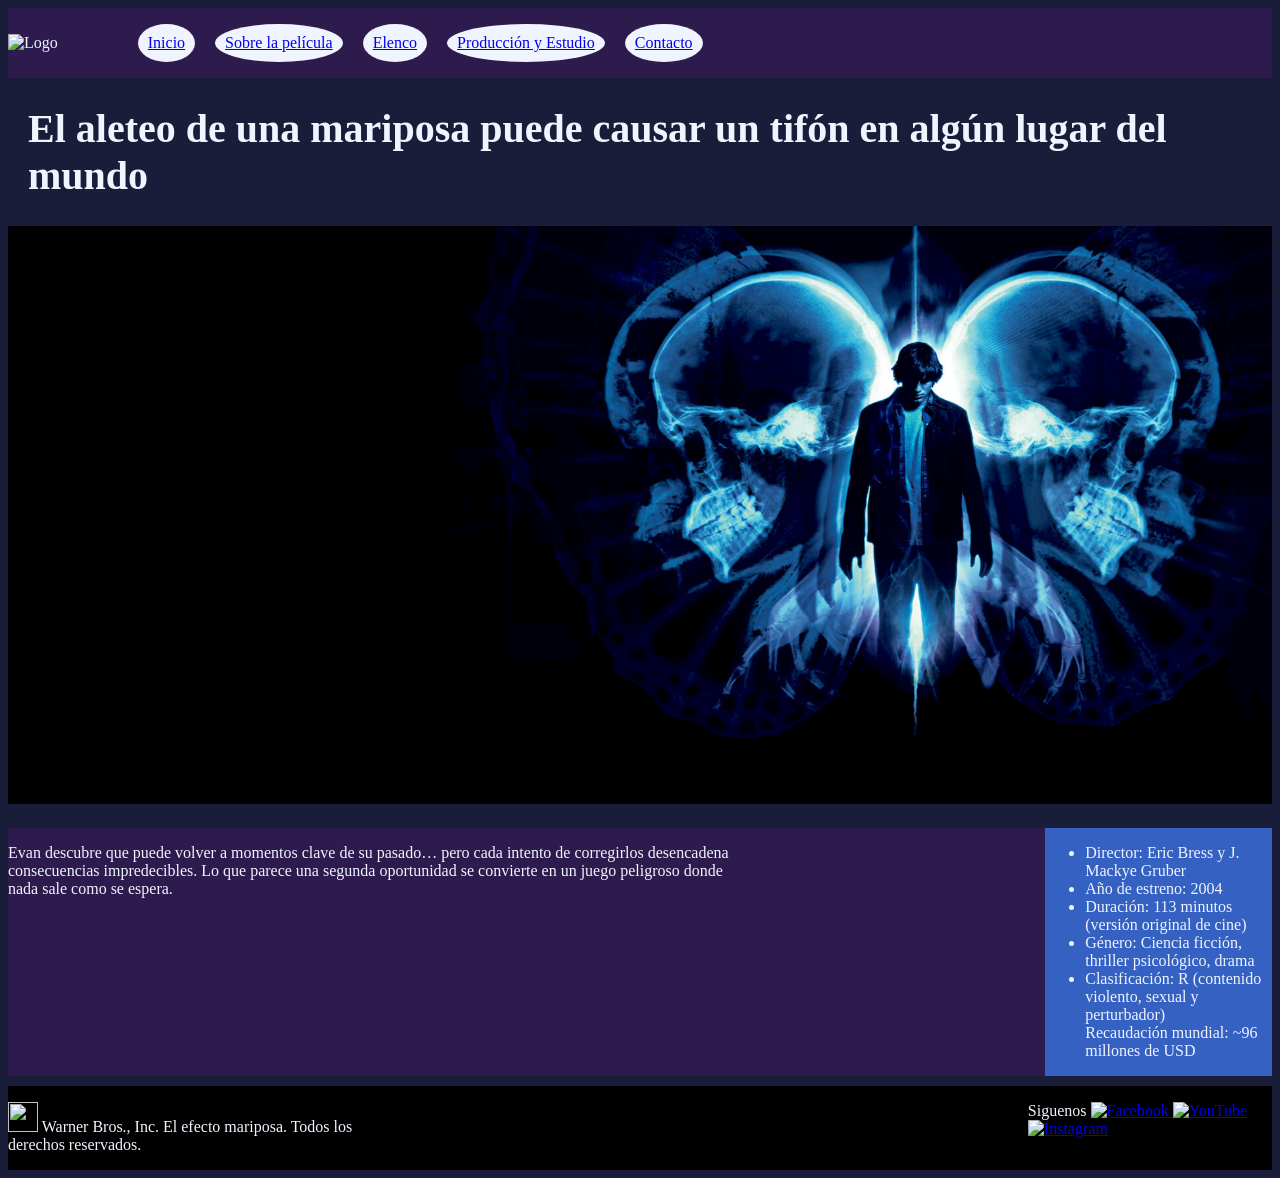
==== index.html @ 60c0be48 "First commit Create the initial website for "El efecto mariposa": add index.html and content pages (" ====
<!DOCTYPE html>
<html lang="en">
<head>
    <meta charset="UTF-8">
    <meta name="viewport" content="width=device-width, initial-scale=1.0">
    <link rel="stylesheet" href="styles.css">
    <title>El efecto mariposa</title>
</head>
<body>

<header>
<nav>
    <div class="logo">
        <img src="../primer_parcial/recursos/img/2b566f9a7dc2b828da736885cb0646770b7f6d77.png" width="150" height="50" alt="Logo">
    </div>
    <ul class="navbar">
        <li class="navbar-item"><a href="index.html">Inicio</a></li>
        <li class="navbar-item"><a href="../primer_parcial/paginas/sobre_la_pelicula.html">Sobre la película</a></li>
        <li class="navbar-item"><a href="../primer_parcial/paginas/elenco.html">Elenco</a></li>
        <li class="navbar-item"><a href="../primer_parcial/paginas/produccion_estudio.html">Producción y Estudio</a></li>
        <li class="navbar-item"><a href="contacto.html">Contacto</a></li>
    </ul>
</nav>
    <h1 class="titulo">El aleteo de una mariposa puede causar un tifón en algún lugar del mundo</h1>
</header>

    <img class="imagen-promocional" src="./recursos/img/imagen_promocional.jpg" alt="Imagen promocional de la película El efecto mariposa">



    <article>
        <section class="video-promocional">
            <p>Evan descubre que puede volver a momentos clave de su pasado… pero cada intento de corregirlos desencadena consecuencias impredecibles.
            Lo que parece una segunda oportunidad se convierte en un juego peligroso donde nada sale como se espera.</p>
            <iframe src="https://www.youtube.com/embed/Dm85GVKK_KM" frameborder="0"></iframe>
    
    </section>
    <aside><ul>
        <li>Director: Eric Bress y J. Mackye Gruber</li>
        <li>Año de estreno: 2004</li>
        <li>Duración: 113 minutos (versión original de cine)</li>
        <li>Género: Ciencia ficción, thriller psicológico, drama</li>
        <li>Clasificación: R (contenido violento, sexual y perturbador)</li>
        <l1>Recaudación mundial: ~96 millones de USD</l1>
    </ul></aside>
</article>

    
<footer>
    <p><img src="/primer_parcial/recursos/img/warner_bros_logo.png" width="30" height="30"> Warner Bros., Inc. El efecto mariposa. Todos los derechos reservados.</p> 
    <p class="redes_sociales">Siguenos 
        <a href="https://www.facebook.com/warnerbrospicturesargentina/?locale=es_LA" target="_blank" rel="noopener noreferrer">
            <img src="/primer_parcial/recursos/img/facebook.png" width="30" height="30" alt="Facebook">
        </a>
        <a href="https://www.youtube.com/@WarnerBrosPicturesLA" target="_blank" rel="noopener noreferrer">
            <img  src="/primer_parcial/recursos/img/youtube.png" width="30" height="30" alt="YouTube">
        </a>
        <a href="https://www.instagram.com/warnerbros" target="_blank" rel="noopener noreferrer">
            <img src="/primer_parcial/recursos/img/instagram.png" width="30" height="30" alt="Instagram">
        </a>
    </p>
</footer>
</body>

</html>
---- styles.css ----
body{
    background-color: #1a1d3a;
    color: #f0f4ff; 
}

article{
    display: flex;
    align-items: flex-start;
    background-color: #2d1b4e;
    margin-bottom: 10px;
}

article img{
    width: 100px;
    height: 100px;
    margin-right: 20px;
    margin-left: 20px;
}

nav {
    display: flex;
    align-items: center;
    justify-content: flex-start;
    background-color: #2d1b4e;
}

div.logo {
    margin-right: 20px;
    align-content: center;
}

li.navbar-item {
    padding: 10px;
    border-radius: 50%;
    background-color: #f0f4ff;
    color: #1a1d3a;
}
ul.navbar {
    list-style: none;
    display: flex;
    gap: 20px;
    margin-left: 20px;
}

h1.titulo {
    font-size: 2.5em;
    margin-left: 20px;
    align-items: center;
    font-family: "Bebas Neue", cursive;
}

img.imagen-promocional {
    width: 100%;
    height: auto;
    margin-bottom: 20px;
}

section.video-promocional{
    display: flex;
    align-items: flex-start;
    background-color: #2d1b4e;
   
}

footer {
    background-color: #000000;
    justify-content: center;
    display: flex;
    gap: 50%;
}

p.redes_sociales {
    color: #f0f4ff;
}


article.reparto{
    display: flex;
    align-items: center;      
    justify-content: space-between; 
    gap: 20px; 
    margin-bottom: 10px;
}


article.produccion {
    display: flex;
    align-items: center; 
    justify-content: space-between;
    gap: 20px;
}


ul.lista_produccion{
    flex: 1;
}

aside{
    background-color: #3461c2;
}
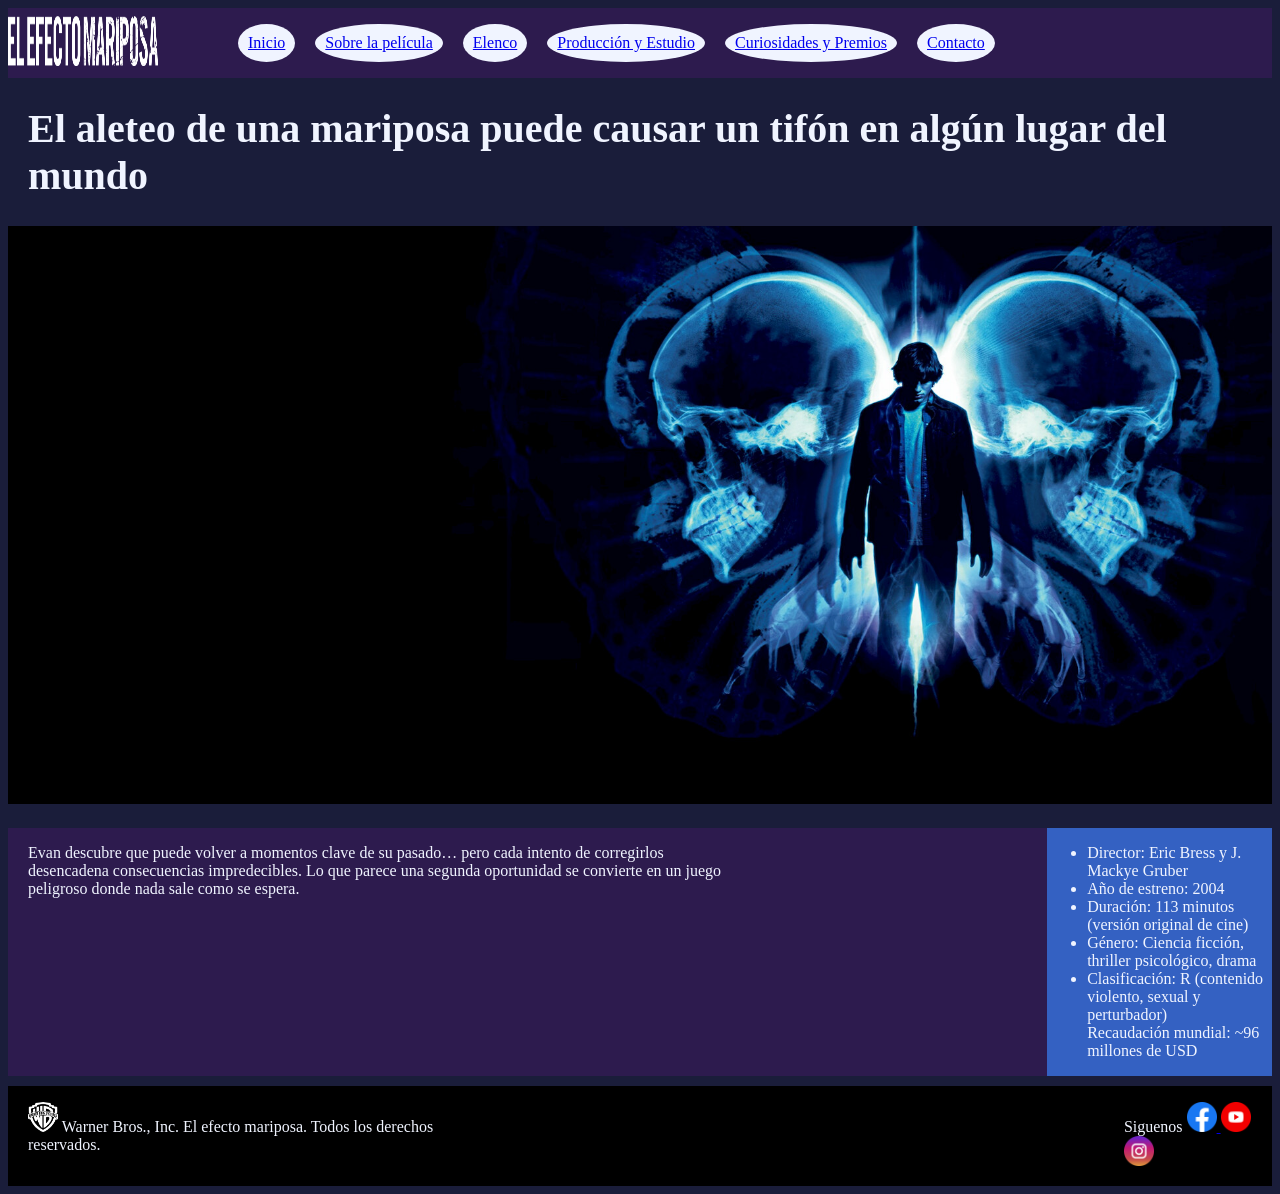
==== commit ce2647ee: "Add 'Curiosidades' & Contact pages; fix paths Add new pages paginas/curiosidades_premios.html and pa" ====
--- a/index.html
+++ b/index.html
@@ -11,14 +11,15 @@
 <header>
 <nav>
     <div class="logo">
-        <img src="../primer_parcial/recursos/img/2b566f9a7dc2b828da736885cb0646770b7f6d77.png" width="150" height="50" alt="Logo">
+        <img src="recursos/img/2b566f9a7dc2b828da736885cb0646770b7f6d77.png" width="150" height="50" alt="Logo">
     </div>
     <ul class="navbar">
         <li class="navbar-item"><a href="index.html">Inicio</a></li>
-        <li class="navbar-item"><a href="../primer_parcial/paginas/sobre_la_pelicula.html">Sobre la película</a></li>
-        <li class="navbar-item"><a href="../primer_parcial/paginas/elenco.html">Elenco</a></li>
-        <li class="navbar-item"><a href="../primer_parcial/paginas/produccion_estudio.html">Producción y Estudio</a></li>
-        <li class="navbar-item"><a href="contacto.html">Contacto</a></li>
+        <li class="navbar-item"><a href="paginas/sobre_la_pelicula.html">Sobre la película</a></li>
+        <li class="navbar-item"><a href="paginas/elenco.html">Elenco</a></li>
+        <li class="navbar-item"><a href="paginas/produccion_estudio.html">Producción y Estudio</a></li>
+        <li class="navbar-item"><a href="paginas/curiosidades_premios.html">Curiosidades y Premios</a></li>
+        <li class="navbar-item"><a href="paginas/contacto.html">Contacto</a></li>
     </ul>
 </nav>
     <h1 class="titulo">El aleteo de una mariposa puede causar un tifón en algún lugar del mundo</h1>
@@ -47,19 +48,19 @@
 
     
 <footer>
-    <p><img src="/primer_parcial/recursos/img/warner_bros_logo.png" width="30" height="30"> Warner Bros., Inc. El efecto mariposa. Todos los derechos reservados.</p> 
+    <p><img src="recursos/img/warner_bros_logo.png" width="30" height="30"> Warner Bros., Inc. El efecto mariposa. Todos los derechos reservados.</p> 
     <p class="redes_sociales">Siguenos 
         <a href="https://www.facebook.com/warnerbrospicturesargentina/?locale=es_LA" target="_blank" rel="noopener noreferrer">
-            <img src="/primer_parcial/recursos/img/facebook.png" width="30" height="30" alt="Facebook">
+            <img src="recursos/img/facebook.png" width="30" height="30" alt="Facebook">
         </a>
         <a href="https://www.youtube.com/@WarnerBrosPicturesLA" target="_blank" rel="noopener noreferrer">
-            <img  src="/primer_parcial/recursos/img/youtube.png" width="30" height="30" alt="YouTube">
+            <img  src="recursos/img/youtube.png" width="30" height="30" alt="YouTube">
         </a>
         <a href="https://www.instagram.com/warnerbros" target="_blank" rel="noopener noreferrer">
-            <img src="/primer_parcial/recursos/img/instagram.png" width="30" height="30" alt="Instagram">
+            <img src="recursos/img/instagram.png" width="30" height="30" alt="Instagram">
         </a>
     </p>
 </footer>
 </body>
 
-</html>+</html>
--- a/styles.css
+++ b/styles.css
@@ -8,6 +8,7 @@
     align-items: flex-start;
     background-color: #2d1b4e;
     margin-bottom: 10px;
+    min-height: 100px;
 }
 
 article img{
@@ -42,6 +43,14 @@
     margin-left: 20px;
 }
 
+h1 {
+    margin-left: 5px;
+}
+
+h2 {
+    margin-left: 5px;
+}
+
 h1.titulo {
     font-size: 2.5em;
     margin-left: 20px;
@@ -67,6 +76,10 @@
     justify-content: center;
     display: flex;
     gap: 50%;
+}
+
+p{
+    margin-left: 20px;
 }
 
 p.redes_sociales {
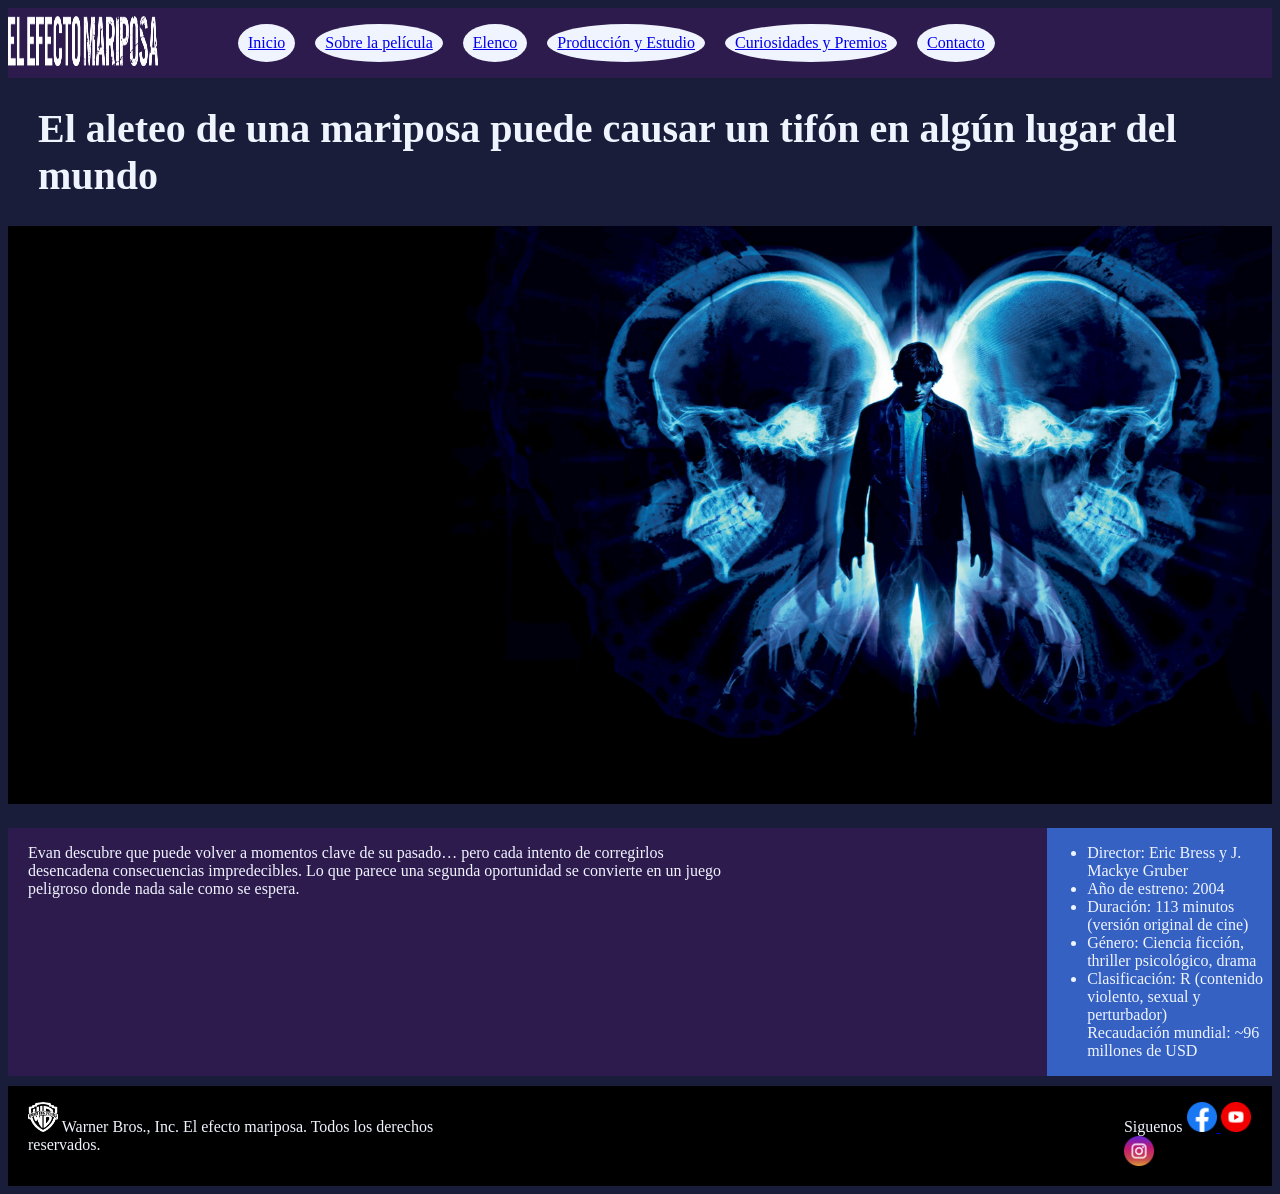
==== commit 25e535ac: "main" ====
--- a/index.html
+++ b/index.html
@@ -25,6 +25,7 @@
     <h1 class="titulo">El aleteo de una mariposa puede causar un tifón en algún lugar del mundo</h1>
 </header>
 
+<main>
     <img class="imagen-promocional" src="./recursos/img/imagen_promocional.jpg" alt="Imagen promocional de la película El efecto mariposa">
 
 
@@ -46,7 +47,7 @@
     </ul></aside>
 </article>
 
-    
+</main>
 <footer>
     <p><img src="recursos/img/warner_bros_logo.png" width="30" height="30"> Warner Bros., Inc. El efecto mariposa. Todos los derechos reservados.</p> 
     <p class="redes_sociales">Siguenos 
--- a/styles.css
+++ b/styles.css
@@ -44,11 +44,11 @@
 }
 
 h1 {
-    margin-left: 5px;
+    padding-left: 10px;
 }
 
 h2 {
-    margin-left: 5px;
+    padding-left: 10px;
 }
 
 h1.titulo {
@@ -110,4 +110,4 @@
 
 aside{
     background-color: #3461c2;
-}+}
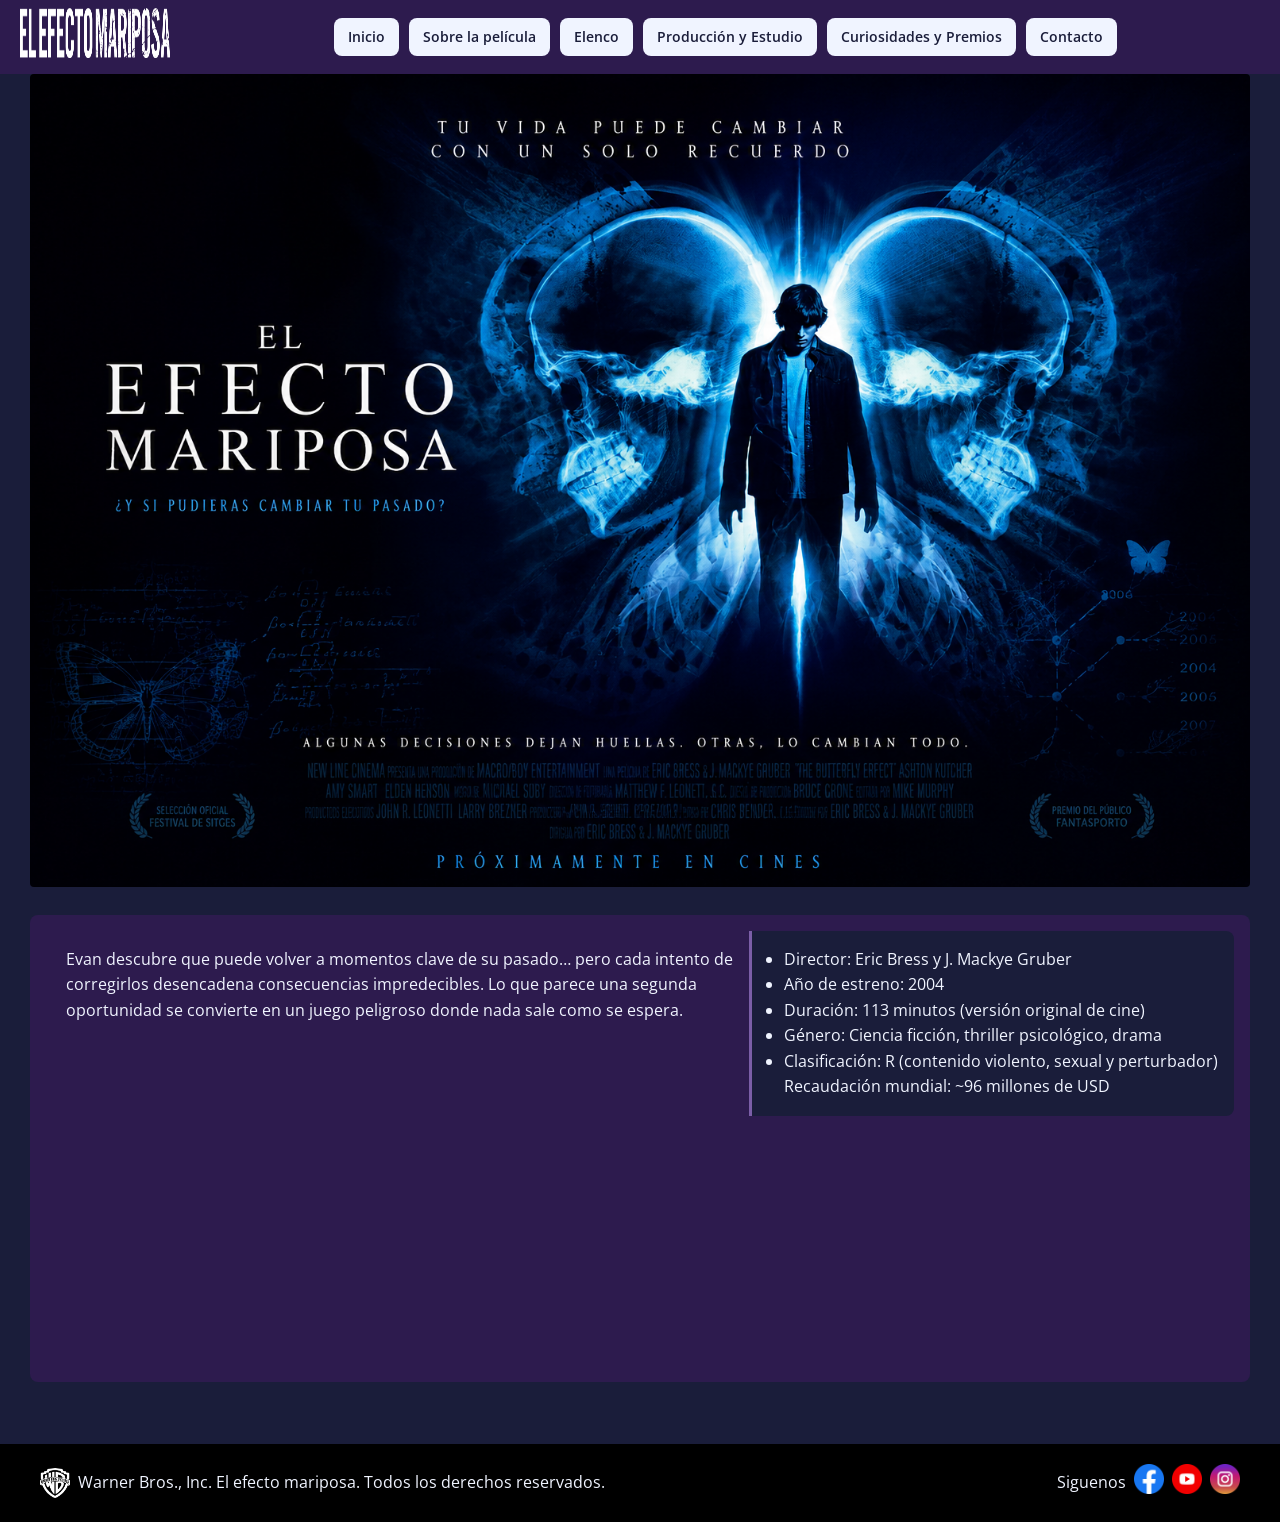
==== commit f4675cd4: "Wrap logo links and update styles/layout Wrap logo images in anchor tags linking to the site root on" ====
--- a/index.html
+++ b/index.html
@@ -11,7 +11,9 @@
 <header>
 <nav>
     <div class="logo">
-        <img src="recursos/img/2b566f9a7dc2b828da736885cb0646770b7f6d77.png" width="150" height="50" alt="Logo">
+        <a href="index.html">
+            <img src="recursos/img/2b566f9a7dc2b828da736885cb0646770b7f6d77.png" width="150" height="50" alt="Logo">
+        </a>
     </div>
     <ul class="navbar">
         <li class="navbar-item"><a href="index.html">Inicio</a></li>
@@ -22,7 +24,6 @@
         <li class="navbar-item"><a href="paginas/contacto.html">Contacto</a></li>
     </ul>
 </nav>
-    <h1 class="titulo">El aleteo de una mariposa puede causar un tifón en algún lugar del mundo</h1>
 </header>
 
 <main>
--- a/styles.css
+++ b/styles.css
@@ -1,21 +1,35 @@
-body{
+@import url('https://fonts.googleapis.com/css2?family=Bebas+Neue&family=Open+Sans:wght@400;600&display=swap');
+
+body {
     background-color: #1a1d3a;
-    color: #f0f4ff; 
+    color: #f0f4ff;
+    font-family: 'Open Sans', sans-serif;
+    line-height: 1.6;
+    margin: 0;
 }
 
-article{
+main {
+    max-width: 1600px;
+    margin: 0 auto;
+    padding: 0 30px 20px;
+}
+
+article {
     display: flex;
     align-items: flex-start;
     background-color: #2d1b4e;
-    margin-bottom: 10px;
-    min-height: 100px;
+    margin-bottom: 12px;
+    padding: 16px;
+    border-radius: 8px;
+    gap: 16px;
 }
 
-article img{
-    width: 100px;
-    height: 100px;
-    margin-right: 20px;
-    margin-left: 20px;
+article img {
+    width: 200px;
+    height: 150px;
+    object-fit: cover;
+    border-radius: 6px;
+    flex-shrink: 0;
 }
 
 nav {
@@ -23,24 +37,49 @@
     align-items: center;
     justify-content: flex-start;
     background-color: #2d1b4e;
+    padding: 8px 20px;
+}
+
+nav a {
+    color: #1a1d3a;
+    text-decoration: none;
+    font-weight: 600;
+    font-size: 0.85em;
 }
 
 div.logo {
     margin-right: 20px;
-    align-content: center;
 }
 
 li.navbar-item {
-    padding: 10px;
-    border-radius: 50%;
+    border-radius: 8px;
     background-color: #f0f4ff;
     color: #1a1d3a;
+    transition: background-color 0.2s ease, transform 0.1s ease;
 }
+
+li.navbar-item:hover {
+    background-color: #c8d0f0;
+    transform: translateY(-1px);
+}
+
+li.navbar-item a {
+    display: block;
+    padding: 8px 14px;
+    color: #1a1d3a;
+    text-decoration: none;
+    font-weight: 600;
+    font-size: 0.85em;
+}
+
 ul.navbar {
     list-style: none;
     display: flex;
-    gap: 20px;
-    margin-left: 20px;
+    gap: 10px;
+    margin: 0;
+    padding: 0;
+    flex: 1;
+    justify-content: center;
 }
 
 h1 {
@@ -54,31 +93,49 @@
 h1.titulo {
     font-size: 2.5em;
     margin-left: 20px;
-    align-items: center;
     font-family: "Bebas Neue", cursive;
+    letter-spacing: 1px;
 }
 
 img.imagen-promocional {
     width: 100%;
     height: auto;
     margin-bottom: 20px;
+    border-radius: 4px;
 }
 
-section.video-promocional{
+section.video-promocional {
     display: flex;
+    flex-direction: column;
     align-items: flex-start;
     background-color: #2d1b4e;
-   
+    flex: 1;
+    gap: 12px;
+}
+
+section.video-promocional iframe {
+    width: 100%;
+    height: 315px;
+    border-radius: 6px;
 }
 
 footer {
     background-color: #000000;
-    justify-content: center;
     display: flex;
-    gap: 50%;
+    justify-content: space-between;
+    align-items: center;
+    padding: 20px 40px;
+    margin-top: 30px;
 }
 
-p{
+footer p {
+    display: flex;
+    align-items: center;
+    gap: 8px;
+    margin: 0;
+}
+
+p {
     margin-left: 20px;
 }
 
@@ -86,28 +143,51 @@
     color: #f0f4ff;
 }
 
-
-article.reparto{
+article.reparto {
     display: flex;
-    align-items: center;      
-    justify-content: space-between; 
-    gap: 20px; 
-    margin-bottom: 10px;
+    align-items: center;
+    justify-content: flex-start;
+    gap: 20px;
+    margin-bottom: 12px;
 }
 
+article.reparto img {
+    width: 120px;
+    height: 120px;
+    object-fit: cover;
+    flex-shrink: 0;
+    border-radius: 6px;
+    margin: 0;
+}
 
 article.produccion {
     display: flex;
-    align-items: center; 
+    align-items: center;
     justify-content: space-between;
     gap: 20px;
 }
 
+article.produccion img {
+    width: 120px;
+    height: 90px;
+    object-fit: cover;
+    flex-shrink: 0;
+    border-radius: 6px;
+}
 
-ul.lista_produccion{
+ul.lista_produccion {
     flex: 1;
 }
 
-aside{
-    background-color: #3461c2;
+aside {
+    background-color: #1a1d3a;
+    border-left: 3px solid #7b5ea7;
+    padding: 16px;
+    border-radius: 0 8px 8px 0;
+    min-width: 200px;
 }
+
+aside ul {
+    padding-left: 16px;
+    margin: 0;
+}
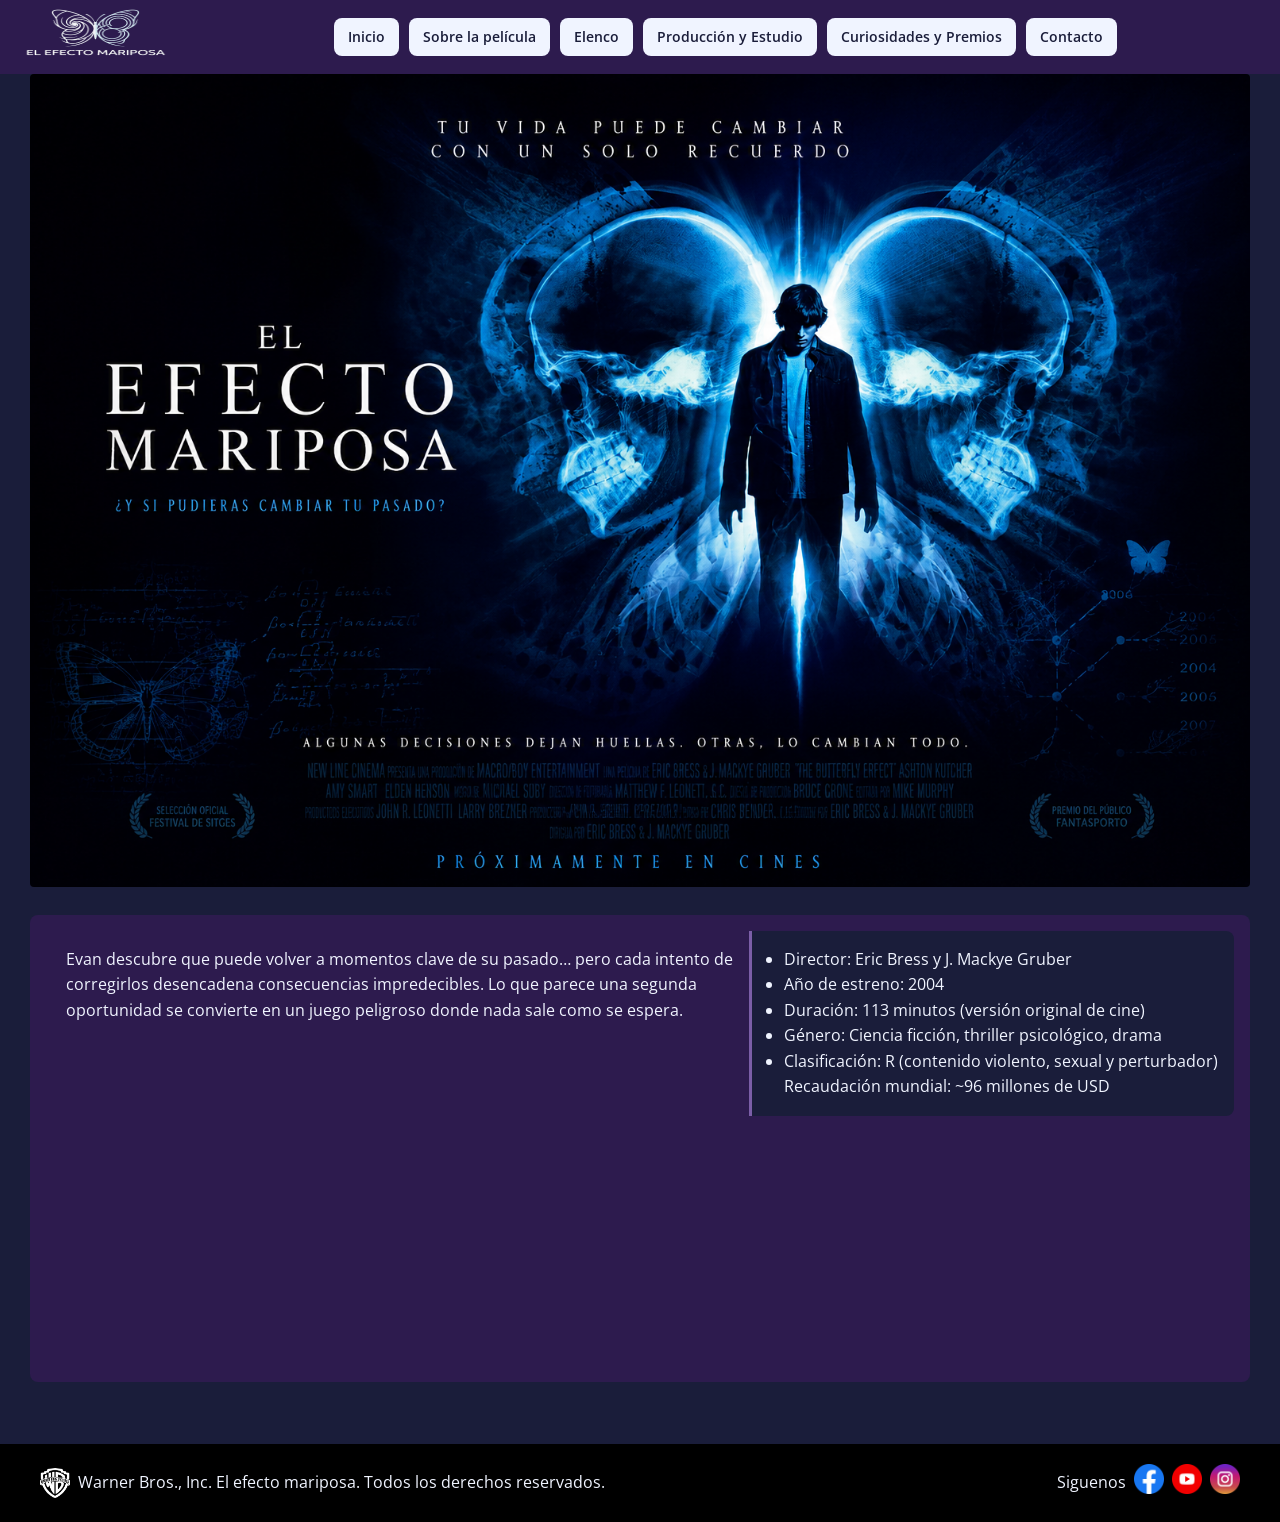
==== commit 3d061f60: "favicon" ====
--- a/index.html
+++ b/index.html
@@ -3,6 +3,7 @@
 <head>
     <meta charset="UTF-8">
     <meta name="viewport" content="width=device-width, initial-scale=1.0">
+    <link rel="icon" type="image/png" href="recursos/favicon.png">
     <link rel="stylesheet" href="styles.css">
     <title>El efecto mariposa</title>
 </head>
--- a/styles.css
+++ b/styles.css
@@ -22,6 +22,7 @@
     padding: 16px;
     border-radius: 8px;
     gap: 16px;
+
 }
 
 article img {
@@ -119,6 +120,16 @@
     border-radius: 6px;
 }
 
+
+
+section.elenco{
+    display: grid;
+    grid-template-columns: repeat(3, 1fr);
+    gap: 12px;
+    box-shadow: 0 8px 24px rgba(0, 0, 0, 0.12);
+}
+
+
 footer {
     background-color: #000000;
     display: flex;
@@ -143,22 +154,40 @@
     color: #f0f4ff;
 }
 
-article.reparto {
-    display: flex;
-    align-items: center;
-    justify-content: flex-start;
-    gap: 20px;
-    margin-bottom: 12px;
+article.reparto {                                                           
+    display: grid;
+    grid-template-areas:
+        "nombre foto"
+        "texto  foto";
+    grid-template-columns: 1fr auto;
+    gap: 8px 16px;
+    border-radius: 12px;
+    padding: 20px;
+}
+
+article.reparto h1 {
+    grid-area: nombre;
+    padding: 0;
+    margin: 0;
+    align-self: end;
+}
+
+article.reparto p {
+    grid-area: texto;
+    margin: 0;
+    align-self: start;
+    line-height: 1.6;
 }
 
 article.reparto img {
+    grid-area: foto;
     width: 120px;
     height: 120px;
     object-fit: cover;
-    flex-shrink: 0;
-    border-radius: 6px;
-    margin: 0;
-}
+    border-radius: 8px;
+    align-self: center;
+}
+
 
 article.produccion {
     display: flex;
@@ -191,3 +220,91 @@
     padding-left: 16px;
     margin: 0;
 }
+
+.form-contacto {
+    max-width: 700px;
+    margin: 20px auto 40px;
+    padding: 28px;
+    background-color: #2d1b4e;
+    border-radius: 12px;
+    box-shadow: 0 8px 24px rgba(0, 0, 0, 0.25);
+}
+
+.form-grupo {
+    display: flex;
+    flex-direction: column;
+    margin-bottom: 18px;
+}
+
+.form-contacto label {
+    margin-bottom: 8px;
+    font-weight: 600;
+    color: #f0f4ff;
+}
+
+.redes_sociales {
+    color: #f0f4ff;
+}
+
+.curiosidades {
+    display: grid;
+    background: #2d1b4e;
+    margin-top: 10px;
+    margin-bottom: 10px;
+    border-radius: 12px;
+}
+
+.curiosidades h1{
+    margin:10px;
+}
+
+.sub_curiosidades {
+    padding: 20px;
+    border-radius: 12px;
+    background-color: #000000;
+    margin: 10px;
+}
+
+.contacto-contenedor {
+    display: grid;
+    grid-template-columns: 1fr 1fr;
+    gap: 40px;
+    align-items: start;
+}
+
+.bloque-formulario{
+    .bloque-redes {
+    background-color: #1a1d3a;
+    padding: 20px;
+    border-radius: 10px;
+}
+}
+.bloque-redes {
+    background-color: #1a1d3a;
+    padding: 20px;
+    border-radius: 10px;
+}
+
+.error-container {
+    display: flex;
+    flex-direction: column;
+    align-items: center;
+    justify-content: center;
+}
+
+.error-container img {
+    margin-top: 20px;
+}
+
+button {
+    margin-top: 20px;
+    padding: 10px 12px;
+    border-radius: 8px;
+    border: 1px solid #f0f4ff;
+    background-color: #f0f4ff;
+    color: #1a1d3a;
+    font-weight: 600;
+    font-size: 0.85em;
+    cursor: pointer;
+}
+
